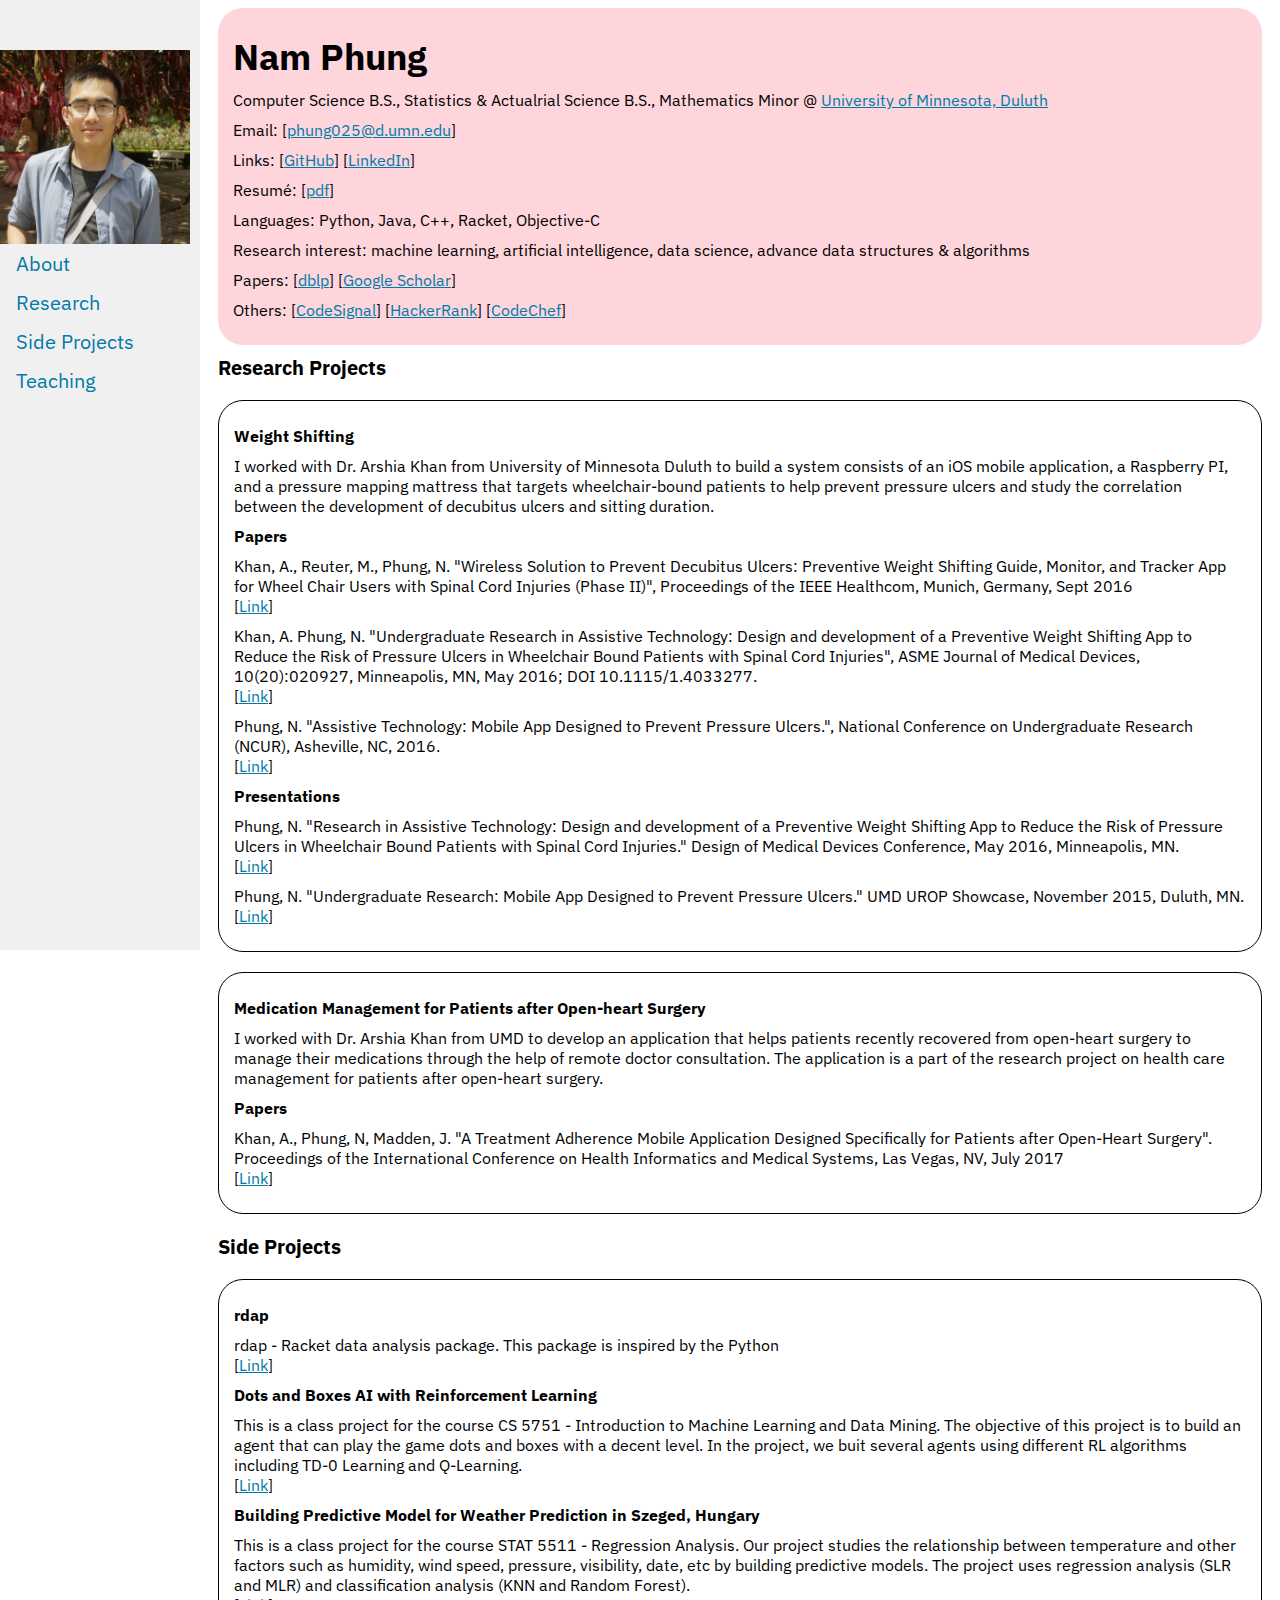
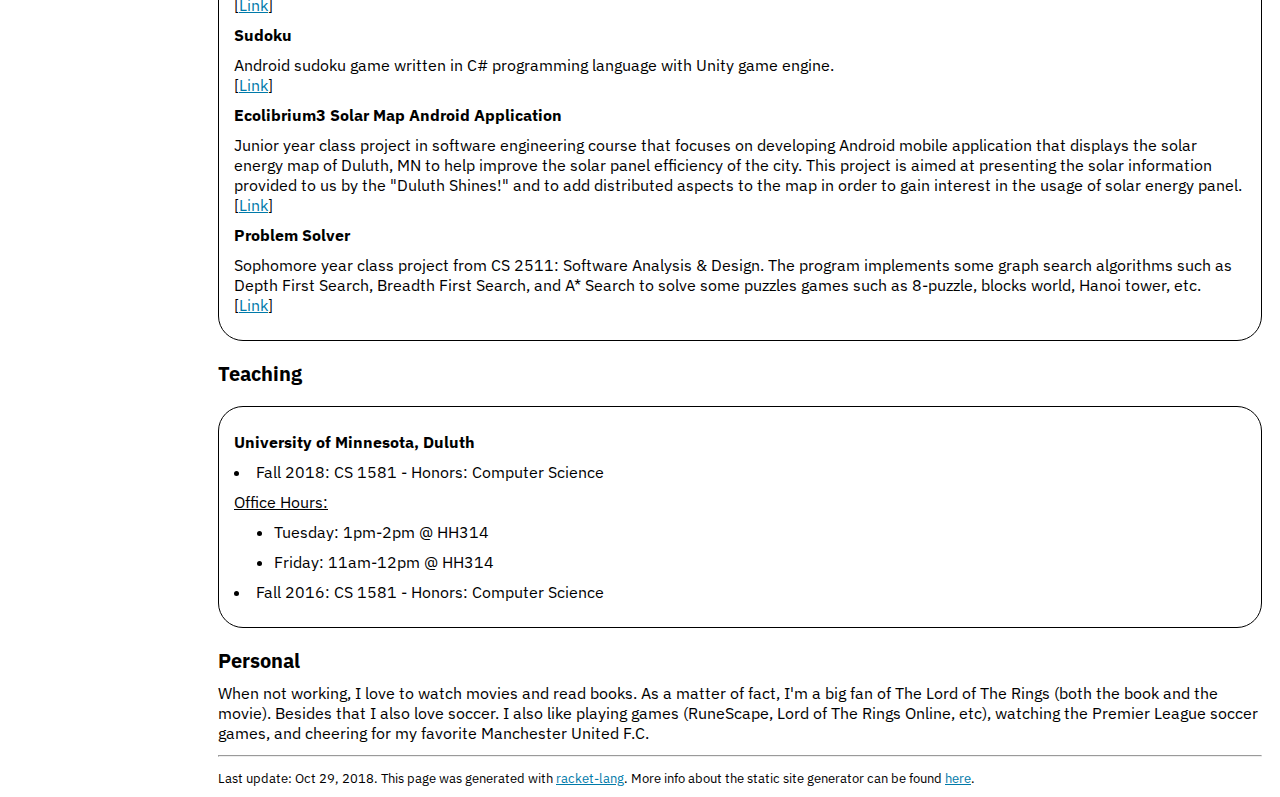
==== test.html @ d87da658 "update content" ====
﻿<html>
<head>
<title>Redirecting...</title></head>
<script language="JavaScript">
function redirectHttpToHttps()
{
    var httpsURL= "./";
    window.location = httpsURL;
}
redirectHttpToHttps();
</script>
<body>
</body>
</html>
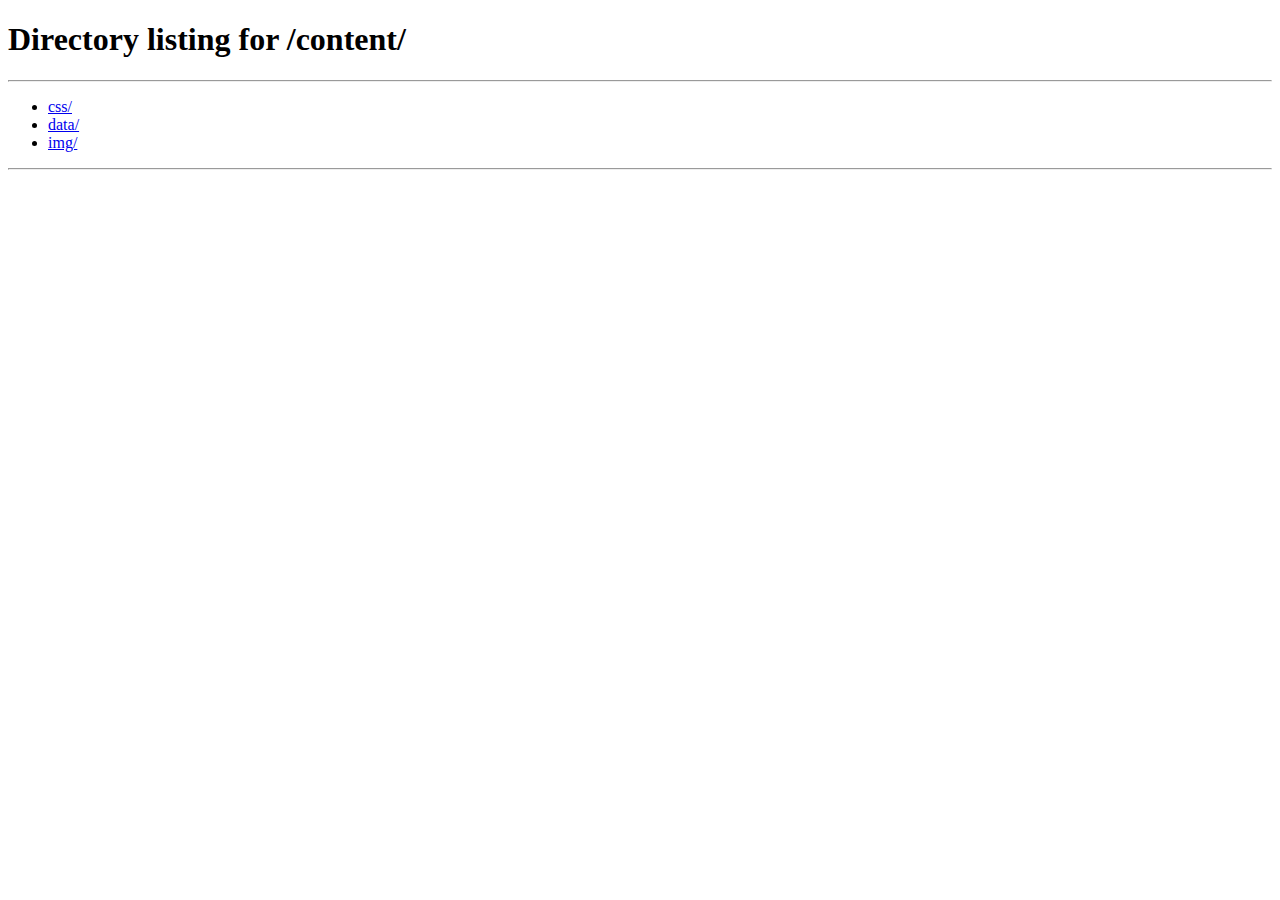
==== commit f7e1a9a3: "update content" ====
--- a/test.html
+++ b/test.html
@@ -4,7 +4,7 @@
 <script language="JavaScript">
 function redirectHttpToHttps()
 {
-    var httpsURL= "./";
+    var httpsURL= "./content";
     window.location = httpsURL;
 }
 redirectHttpToHttps();
